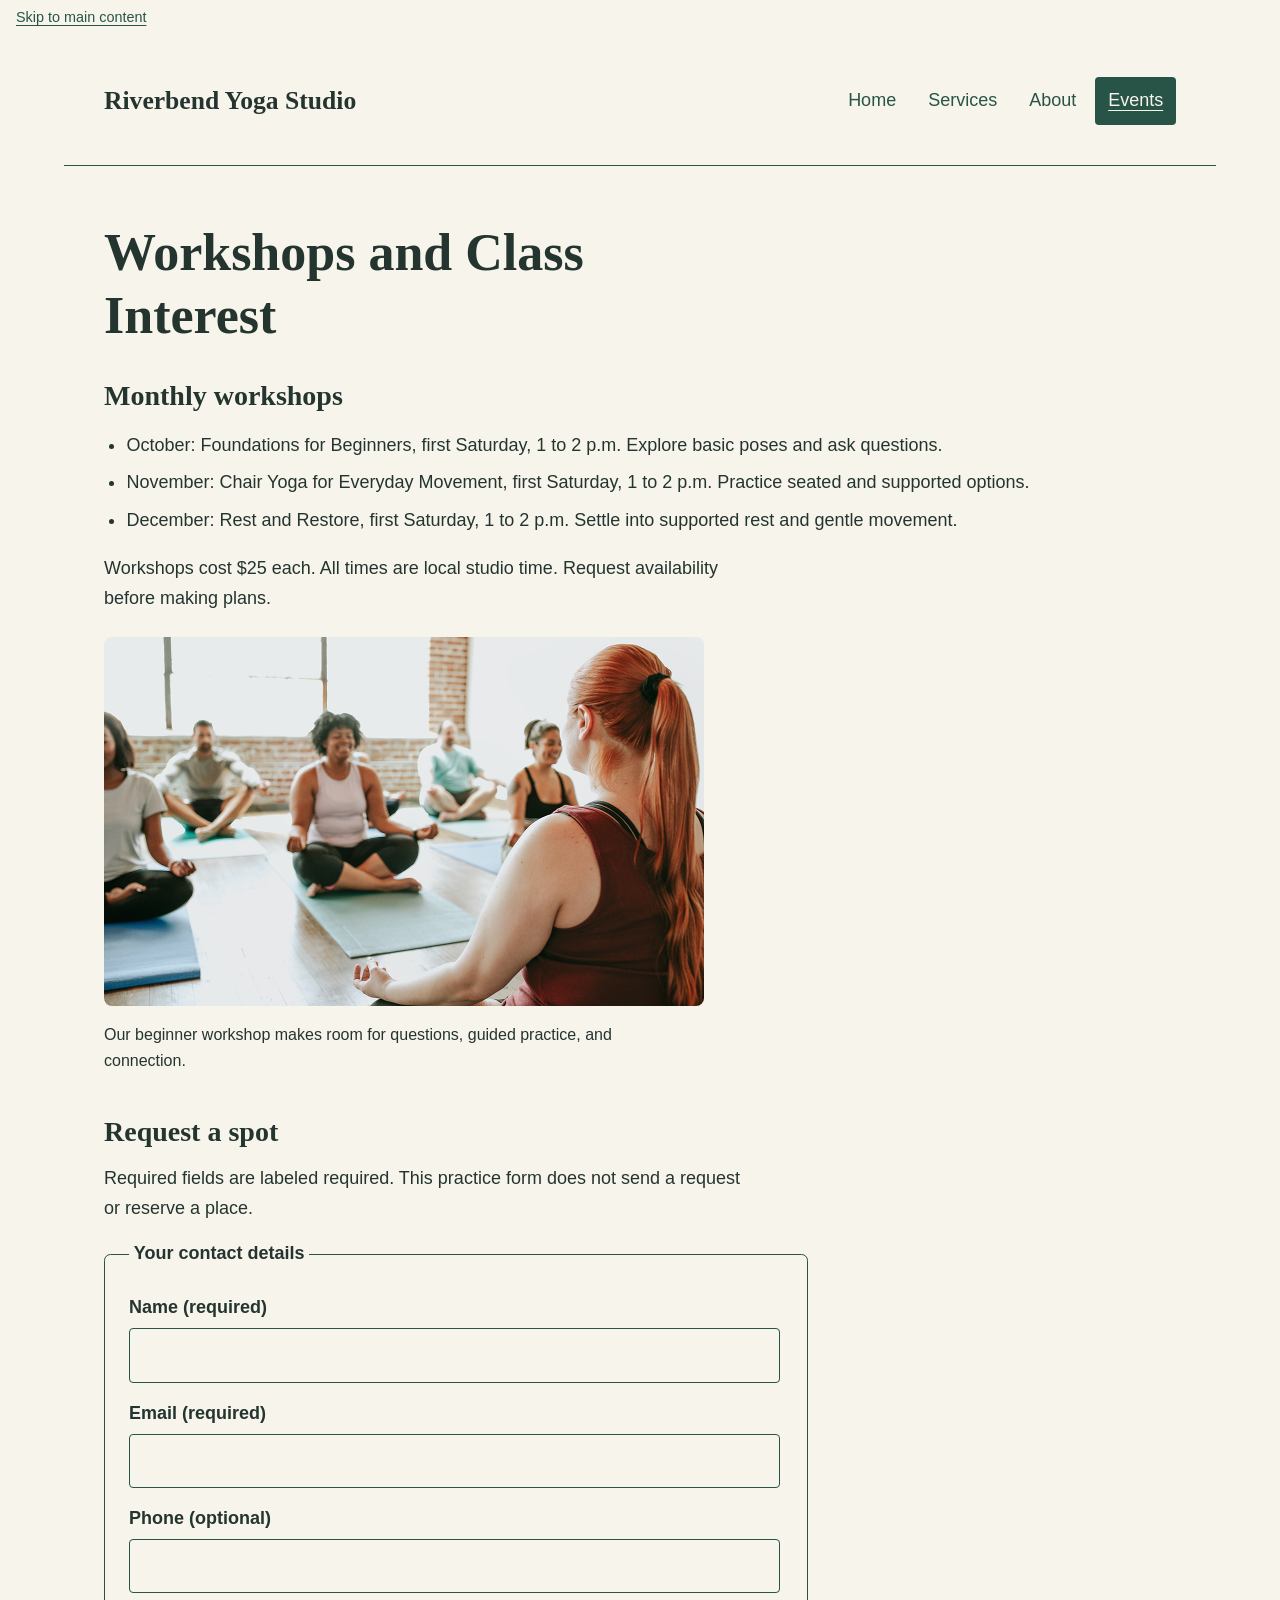
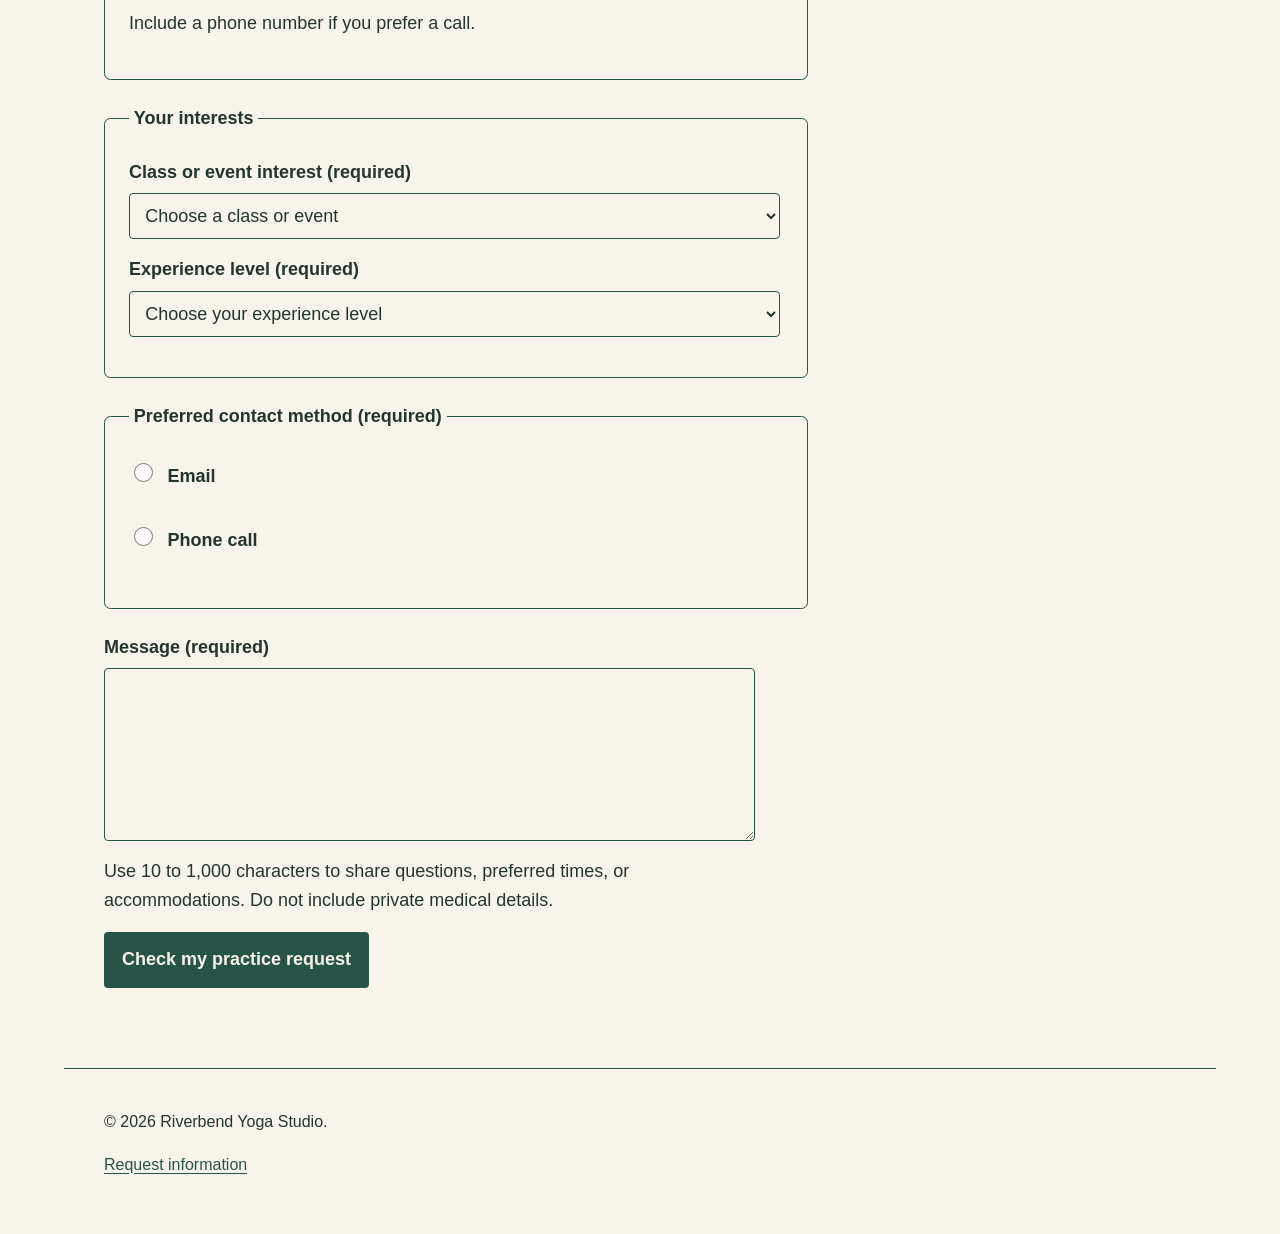
==== events.html @ 98cec69c "Add Touchstone 3 responsive design" ====
<!DOCTYPE html>
<html lang="en">
<head>
  <meta charset="UTF-8">
  <meta name="viewport" content="width=device-width, initial-scale=1">
  <title>Workshops and Class Interest | Riverbend Yoga Studio</title>
<link rel="stylesheet" href="styles.css">
</head>
<body>
  <a href="#main-content" class="skip-link">Skip to main content</a>
  <header>
    <p class="studio-name">Riverbend Yoga Studio</p>
    <nav aria-label="Main navigation">
      <ul>
        <li><a href="index.html">Home</a></li>
        <li><a href="services.html">Services</a></li>
        <li><a href="about.html">About</a></li>
        <li><a href="events.html" aria-current="page">Events</a></li>
      </ul>
    </nav>
  </header>
  <main id="main-content" tabindex="-1">
    <h1>Workshops and Class Interest</h1>
    <section>
      <h2>Monthly workshops</h2>
      <ul>
        <li>October: Foundations for Beginners, first Saturday,
          1 to 2 p.m. Explore basic poses and ask questions.</li>
        <li>November: Chair Yoga for Everyday Movement, first Saturday,
          1 to 2 p.m. Practice seated and supported options.</li>
        <li>December: Rest and Restore, first Saturday,
          1 to 2 p.m. Settle into supported rest and gentle movement.</li>
      </ul>
      <p>Workshops cost $25 each. All times are local studio time.
        Request availability before making plans.</p>
      <figure>
        <img src="media/yoga-workshop.png" width="600" alt="Instructor facing a group of students seated on yoga mats">
        <figcaption>Our beginner workshop makes room for questions,
          guided practice, and connection.</figcaption>
      </figure>
    </section>
    <section>
      <h2 id="interest-form">Request a spot</h2>
      <p id="form-help">Required fields are labeled required.
        This practice form does not send a request or reserve a place.</p>
      <form action="events.html#interest-form" method="get" aria-describedby="form-help">
        <fieldset>
          <legend>Your contact details</legend>
          <p>
            <label for="full-name">Name (required)</label>
            <input type="text" id="full-name" name="full-name" autocomplete="name" required maxlength="100">
          </p>
          <p>
            <label for="email">Email (required)</label>
            <input type="email" id="email" name="email" autocomplete="email" required>
          </p>
          <p>
            <label for="phone">Phone (optional)</label>
            <input type="tel" id="phone" name="phone" autocomplete="tel" aria-describedby="phone-help">
          </p>
          <p id="phone-help">Include a phone number if you prefer a call.</p>
        </fieldset>
        <fieldset>
          <legend>Your interests</legend>
          <p>
            <label for="interest">Class or event interest (required)</label>
            <select id="interest" name="interest" required>
              <option value="">Choose a class or event</option>
              <option value="gentle">Gentle Beginnings</option>
              <option value="vinyasa">Vinyasa Flow</option>
              <option value="restorative">Restorative Reset</option>
              <option value="private">Private session</option>
              <option value="october">October beginner workshop</option>
              <option value="november">November chair yoga workshop</option>
              <option value="december">December restorative workshop</option>
            </select>
          </p>
          <p>
            <label for="experience">Experience level (required)</label>
            <select id="experience" name="experience" required>
              <option value="">Choose your experience level</option>
              <option value="new">Brand new to yoga</option>
              <option value="some">Some experience</option>
              <option value="regular">Regular practice</option>
            </select>
          </p>
        </fieldset>
        <fieldset>
          <legend>Preferred contact method (required)</legend>
          <p>
            <input type="radio" id="contact-email" name="contact-method" value="email" required>
            <label for="contact-email">Email</label>
          </p>
          <p>
            <input type="radio" id="contact-phone" name="contact-method" value="phone" required>
            <label for="contact-phone">Phone call</label>
          </p>
        </fieldset>
        <p>
          <label for="message">Message (required)</label>
          <textarea id="message" name="message" rows="5" cols="35" required minlength="10" maxlength="1000" aria-describedby="message-help"></textarea>
        </p>
        <p id="message-help">Use 10 to 1,000 characters to share questions,
          preferred times, or accommodations. Do not include private
          medical details.</p>
        <button type="submit">Check my practice request</button>
      </form>
    </section>
  </main>
  <footer>
    <p>© 2026 Riverbend Yoga Studio.</p>
    <p><a href="events.html#interest-form">Request information</a></p>
  </footer>
</body>
</html>
---- styles.css ----
/* Riverbend Yoga Studio — shared mobile-first design */
:root {
  --cream: #F7F4EC;
  --sage: #DCE6DA;
  --forest: #285447;
  --ink: #24352F;
  --space-sm: .75rem;
  --space-md: 1.5rem;
  --space-lg: 2.5rem;
}
* { box-sizing: border-box; }
body { margin: 0; background: var(--cream); color: var(--ink); font-family: Arial, sans-serif; font-size: 1.125rem; line-height: 1.65; }
a { color: var(--forest); text-underline-offset: .2em; }
a:hover { text-decoration-thickness: .15em; }
a:focus-visible, button:focus-visible, input:focus-visible, select:focus-visible, textarea:focus-visible { outline: 3px solid var(--forest); outline-offset: 4px; }
.skip-link { display: block; padding: .4rem 1rem; font-size: .9rem; }
header, main, footer { max-width: 72rem; margin-inline: auto; padding: var(--space-md); }
header { display: flex; flex-direction: column; gap: var(--space-sm); border-bottom: 1px solid var(--forest); }
.studio-name { font-family: Georgia, serif; font-size: 1.6rem; font-weight: bold; margin: 0; }
nav ul { display: flex; flex-wrap: wrap; gap: .4rem; list-style: none; margin: 0; padding: 0; }
nav a { display: block; padding: .6rem .8rem; border-radius: .25rem; text-decoration: none; }
nav a:hover { background: var(--sage); }
nav a[aria-current="page"] { background: var(--forest); color: var(--cream); text-decoration: underline; }
h1, h2, h3 { font-family: Georgia, serif; line-height: 1.2; }
h1 { font-size: 2.25rem; max-width: 24ch; margin: 1rem 0 2rem; }
h2 { font-size: 1.75rem; margin: 0 0 1rem; }
h3 { font-size: 1.3rem; margin: 1.5rem 0 .6rem; }
p { max-width: 65ch; margin: 0 0 1rem; }
section { margin-bottom: var(--space-lg); }
img { display: block; max-width: 100%; height: auto; border-radius: .5rem; margin-block: 1rem; }
picture { display: block; }
picture img { width: 100%; max-width: 28rem; }
.welcome { display: flex; flex-direction: column; gap: var(--space-md); background: var(--sage); padding: var(--space-md); border-radius: .5rem; }
.welcome-copy, .welcome > img { min-width: 0; }
.welcome > img { width: 100%; object-fit: contain; margin: 0; }
.section-row, .class-list { display: flex; flex-direction: column; gap: var(--space-md); }
.section-row > section, .class-list > article { min-width: 0; flex: 1; }
.class-list > article { border-top: 2px solid var(--forest); }
.section-row > section { padding: var(--space-md); background: var(--sage); border-radius: .5rem; }
ul { padding-left: 1.4rem; }
li { margin-bottom: .5rem; }
nav li { margin: 0; }
dt { font-weight: bold; }
dd { margin: 0 0 1rem; }
figure { margin: 1.5rem 0; }
figcaption { max-width: 65ch; font-size: 1rem; }
audio { width: 100%; max-width: 28rem; }
form { max-width: 44rem; }
fieldset { min-width: 0; border: 1px solid var(--forest); border-radius: .4rem; padding: var(--space-md); margin: 0 0 var(--space-md); }
legend { font-weight: bold; padding: 0 .3rem; max-width: 100%; }
label { display: block; font-weight: bold; margin-bottom: .35rem; }
input, select, textarea, button { font: inherit; }
input:not([type="radio"]), select, textarea { display: block; width: 100%; min-width: 0; padding: .7rem; color: var(--ink); background: var(--cream); border: 1px solid var(--forest); border-radius: .25rem; }
textarea { resize: vertical; }
input[type="radio"] { width: 1.2rem; height: 1.2rem; accent-color: var(--forest); }
input[type="radio"] + label { display: inline-block; padding: .4rem; }
.button-link, button { display: inline-block; background: var(--forest); color: var(--cream); border: 2px solid var(--forest); border-radius: .25rem; padding: .7rem 1rem; font-weight: bold; text-decoration: none; cursor: pointer; }
.button-link:hover, button:hover { background: var(--ink); }
footer { border-top: 1px solid var(--forest); font-size: 1rem; }
@media (min-width: 48rem) {
  header { flex-direction: row; align-items: center; justify-content: space-between; flex-wrap: wrap; }
  header, main, footer { padding: var(--space-lg); }
  h1 { font-size: 3.25rem; }
  .welcome { flex-direction: row; align-items: center; padding: var(--space-lg); }
  .welcome-copy { flex: 1; }
  .welcome > img { width: 45%; }
  .section-row, .class-list { flex-direction: row; }
}
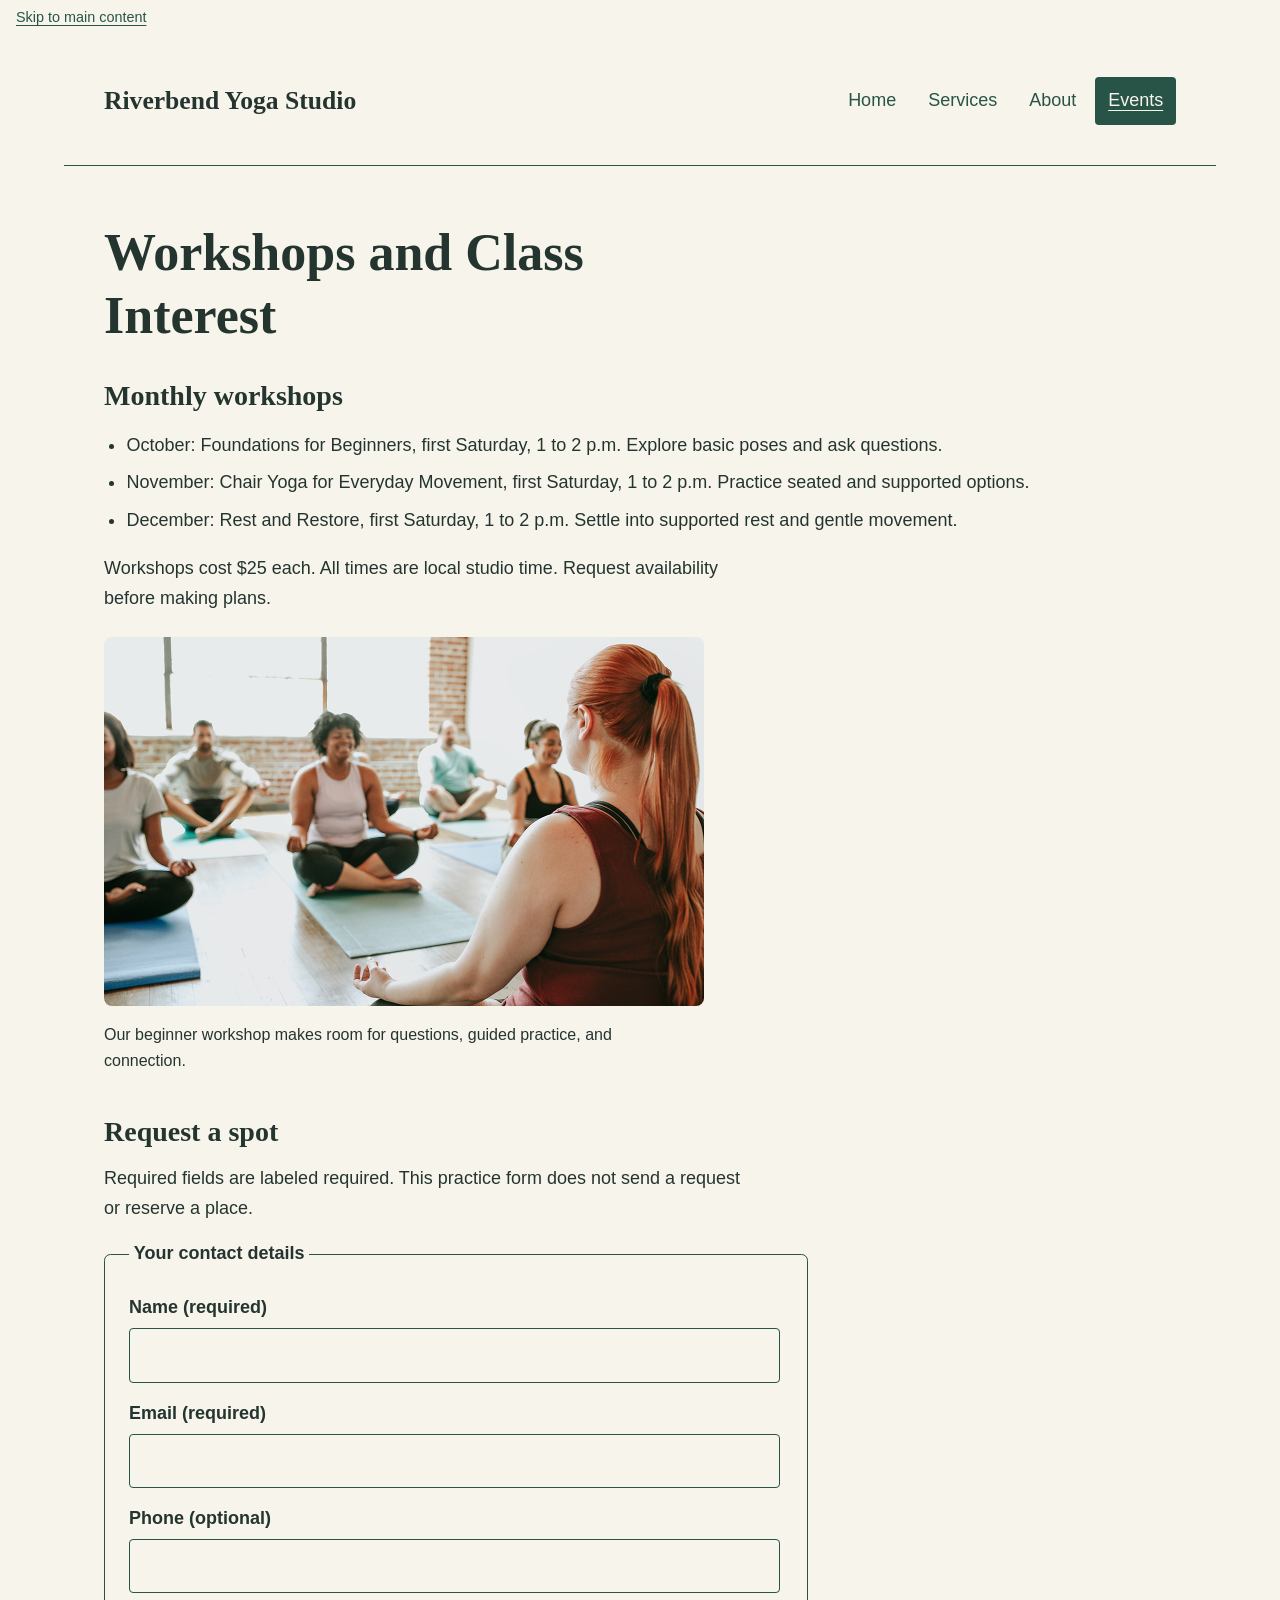
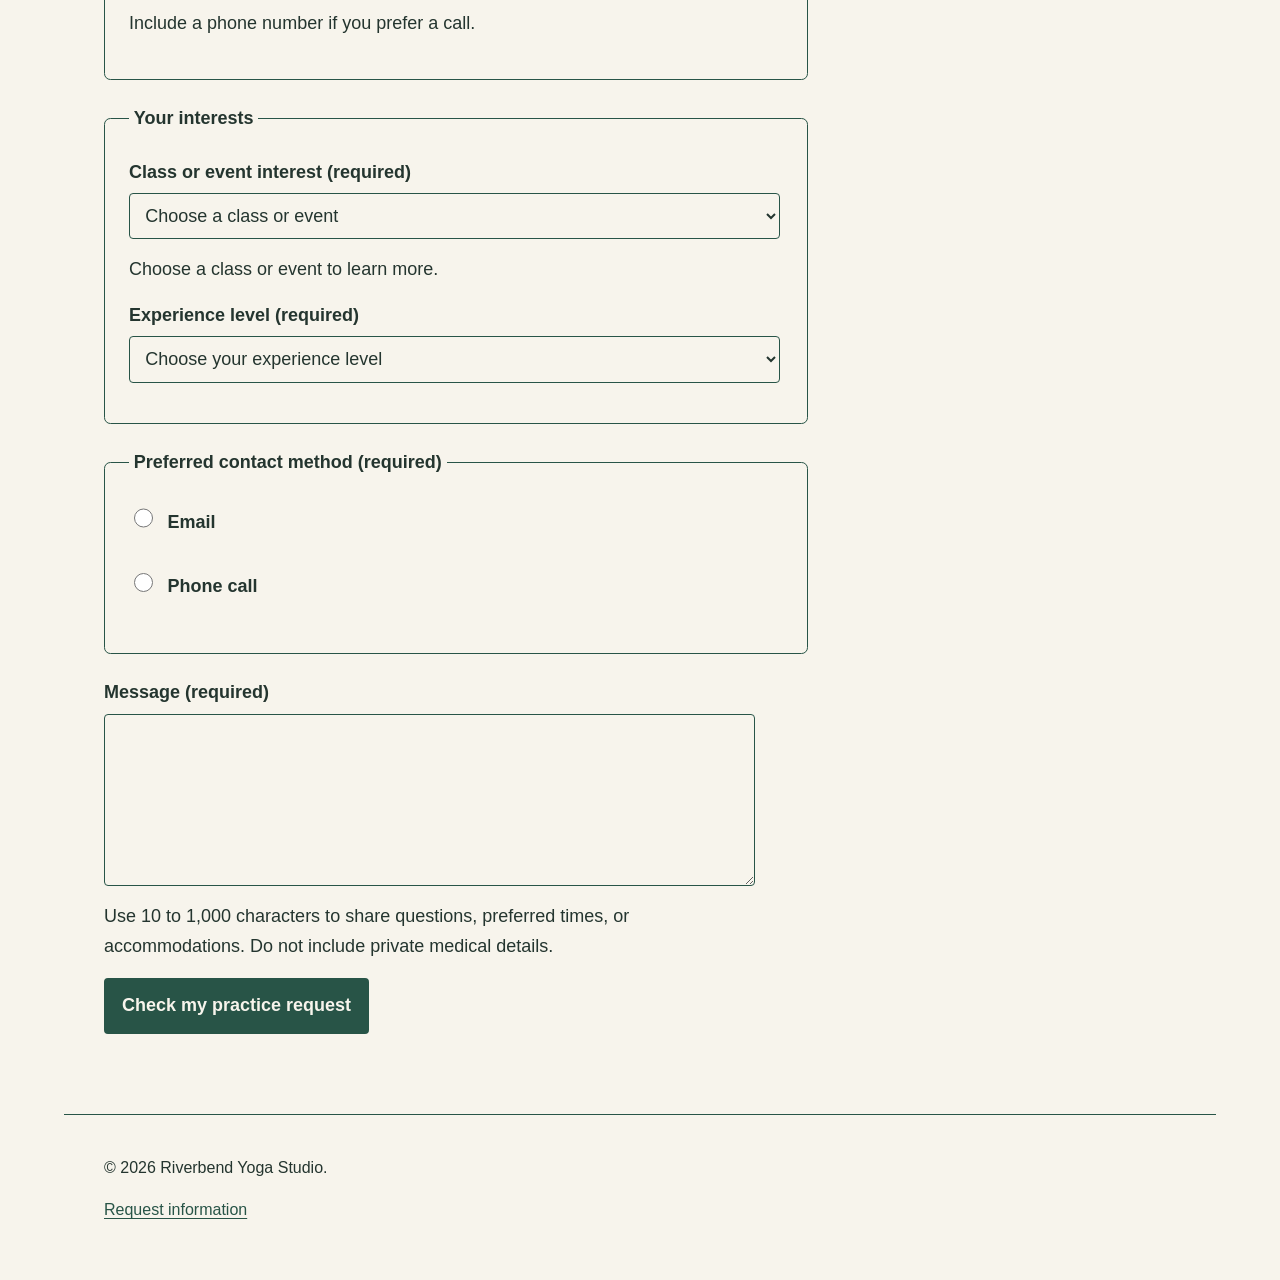
==== commit f8bb8b9a: "Add Touchstone 4 interactivity and form valdation" ====
--- a/events.html
+++ b/events.html
@@ -5,6 +5,7 @@
   <meta name="viewport" content="width=device-width, initial-scale=1">
   <title>Workshops and Class Interest | Riverbend Yoga Studio</title>
 <link rel="stylesheet" href="styles.css">
+<script src="script.js" defer></script>
 </head>
 <body>
   <a href="#main-content" class="skip-link">Skip to main content</a>
